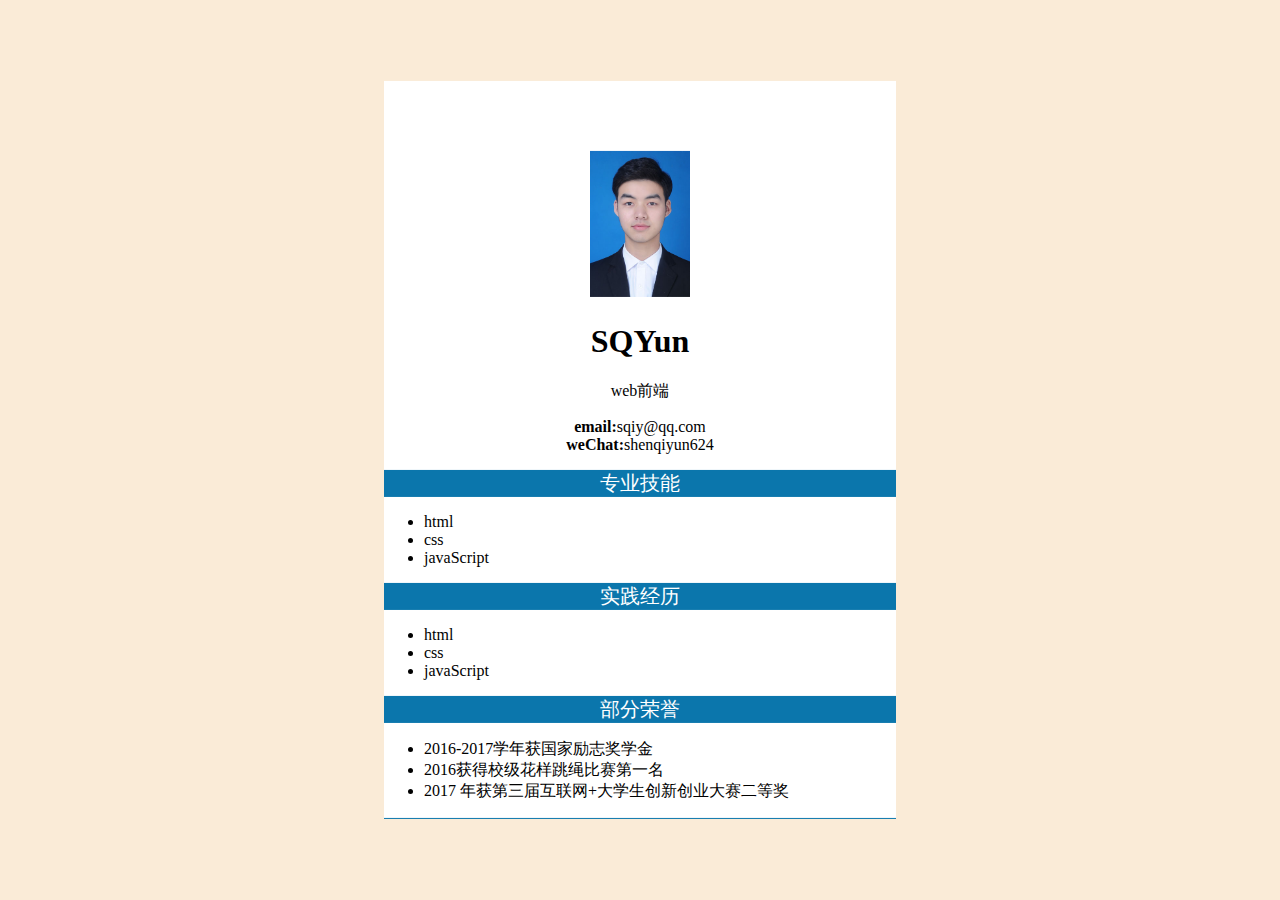
==== 第一节课简历制作/resume.html @ 05b55bc3 "提交第二天的简历代码" ====
<!DOCTYPE html>
<html lang="en">
<head>
    <meta charset="UTF-8">
    <title>SQYun的简历</title>
</head>
<style>
    body{
        width: 100%;
        height: 100%;
        background-color: antiquewhite;
    }
    .wrapper{
        width: 40%;
        background-color: white;
        
        position: absolute;
        top: 50%;
        left: 50%;
        -webkit-transform: translate(-50%,-50%);
        -moz-transform: translate(-50%,-50%);
        -ms-transform: translate(-50%,-50%);
        -o-transform: translate(-50%,-50%);
        transform: translate(-50%,-50%);

    }

    /*header部分*/
    header{
        width: 180px;
        margin: 70px auto 0 auto;
        text-align: center;
    }
    header img{
        width: 100px;

    }
    .title{
        width: 100%;
        color: white;
        background-color: #0b76ac;
        font-size: 20px;
        text-align: center;
    }
    footer{
        width: 100%;
        height: 1px;
        background-color: #0b76ac;
    }
</style>
<body>
<div class="wrapper">
    <header>
        <img src="./img/photo.jpg" alt="照片">
        <h1>SQYun</h1>
        <p>web前端</p>
        <p><b>email:</b>sqiy@qq.com <b>weChat:</b>shenqiyun624</p>
    </header>
    <p id="skills">
    <div class="title">专业技能</div>
    <ul>
        <li>html</li>
        <li>css</li>
        <li>javaScript</li>
    </ul>
    </p>
    <p id="experience">
    <div class="title">实践经历</div>
    <ul>
        <li>html</li>
        <li>css</li>
        <li>javaScript</li>
    </ul>
    </p>
    <p id="reward">
    <div class="title">部分荣誉</div>
    <ul>
        <li>2016-2017学年获国家励志奖学金</li>
        <li>2016获得校级花样跳绳比赛第一名</li>
        <li>2017 年获第三届互联网+大学生创新创业大赛二等奖</li>
    </ul>
    </p>
    <footer></footer>
</div>
</body>
</html>
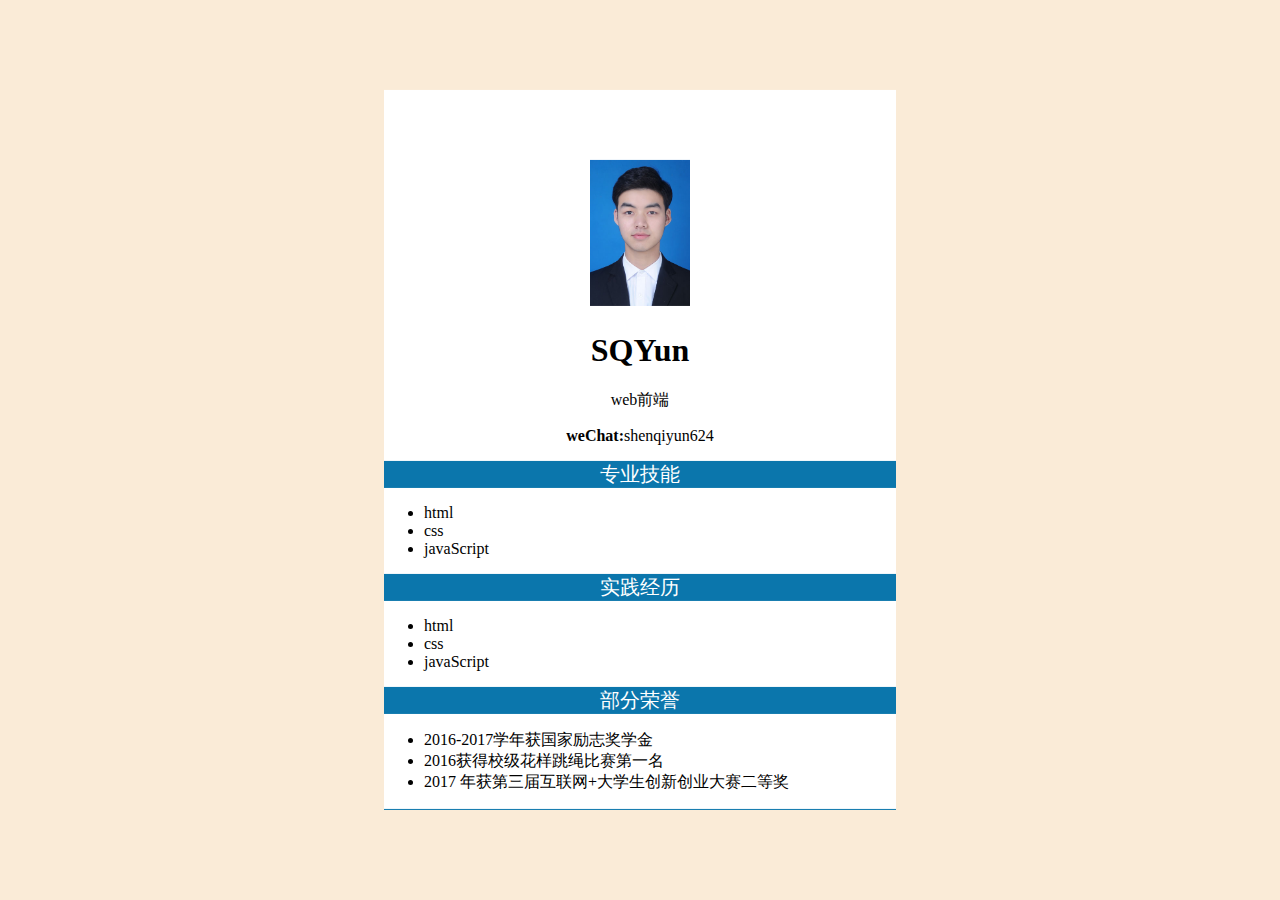
==== commit 93be6fd2: "增加了个小功能" ====
--- a/第一节课简历制作/resume.html
+++ b/第一节课简历制作/resume.html
@@ -5,6 +5,7 @@
     <title>SQYun的简历</title>
 </head>
 <style>
+
     body{
         width: 100%;
         height: 100%;
@@ -31,6 +32,13 @@
         margin: 70px auto 0 auto;
         text-align: center;
     }
+    header a{
+        color: black;
+        text-decoration: none;
+    }
+    header a:hover{
+        color: #0b76ac;
+    }
     header img{
         width: 100px;
 
@@ -52,9 +60,9 @@
 <div class="wrapper">
     <header>
         <img src="./img/photo.jpg" alt="照片">
-        <h1>SQYun</h1>
+        <h1><a href="https://github.com/SQYun/ife2018">SQYun</a></h1>
         <p>web前端</p>
-        <p><b>email:</b>sqiy@qq.com <b>weChat:</b>shenqiyun624</p>
+        <p><b>weChat:</b>shenqiyun624</p>
     </header>
     <p id="skills">
     <div class="title">专业技能</div>
